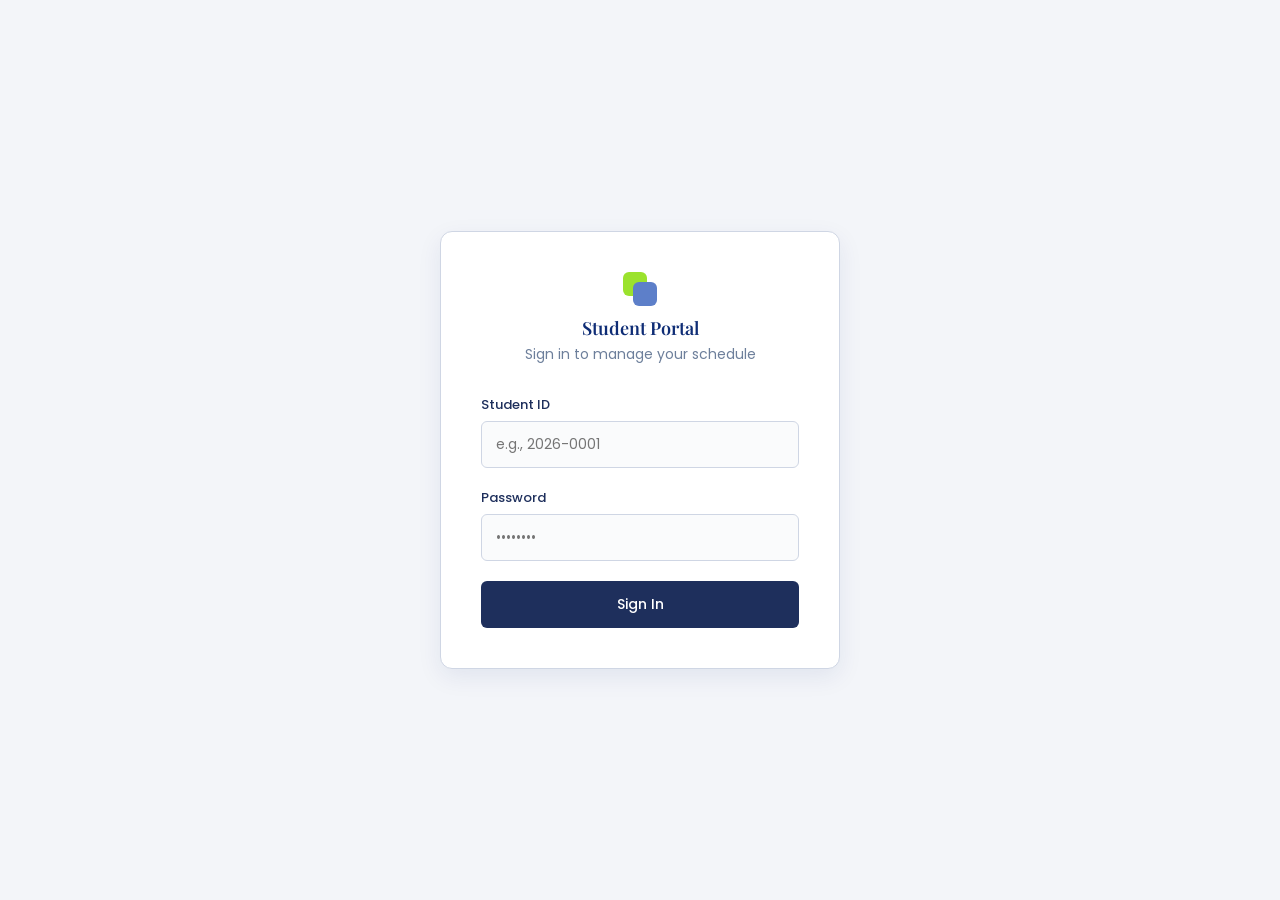
==== index.html @ 97ce72fd "first commit" ====
<!DOCTYPE html>
<html lang="en">
<head>
<meta charset="UTF-8">
<title>Student Portal</title>
<link href="https://fonts.googleapis.com/css2?family=Poppins:wght@300;400;500;600&family=Playfair+Display:wght@600&display=swap" rel="stylesheet">
<link href="https://fonts.googleapis.com/css2?family=Material+Symbols+Outlined" rel="stylesheet" />
<link rel="stylesheet" href="style.css">

<style>
    .user {
        position: relative;
        cursor: pointer;
    }
    .user-dropdown {
        display: none;
        position: absolute;
        top: 50px;
        right: 0;
        background: #ffffff;
        border: 1px solid #cfd6e4;
        border-radius: 6px;
        box-shadow: 0 2px 8px rgba(0,0,0,0.1);
        z-index: 1000;
        width: 130px;
        overflow: hidden;
    }
    .user-dropdown.show {
        display: block;
    }
    .dropdown-item {
        display: flex;
        align-items: center;
        gap: 8px;
        padding: 8px 12px;
        color: #1e2f5c;
        text-decoration: none;
        font-family: 'Poppins', sans-serif;
        font-size: 13px;
        transition: background 0.2s ease;
    }
    .dropdown-item:hover {
        background: #f3f5f9;
    }
    .dropdown-item span {
        font-size: 18px;
        color: #f04438;
    }

    /* CARD LINK STYLES */
    .card-link {
        text-decoration: none;
        color: inherit;
        display: block;
        transition: transform 0.2s ease, box-shadow 0.2s ease;
    }

    .card-link:hover {
        transform: translateY(-4px);
    }

    /* SECTION TITLE & SUBTITLE STYLES */
    .section-header-group {
        margin: 32px 0 20px 0;
    }

    .section-title {
        color: #0E2C75;
        font-family: 'Playfair Display', serif;
        font-size: 22px;
        font-weight: 600;
        margin-bottom: 4px;
    }

    .section-subtitle {
        color: #6d7f9b;
        font-family: 'Poppins', sans-serif;
        font-size: 13px;
        font-weight: 400;
        margin: 0;
    }

    /* Premium Custom Modal Styles */
    .modal-overlay {
        display: none;
        position: fixed;
        top: 0;
        left: 0;
        width: 100%;
        height: 100%;
        background: rgba(14, 44, 117, 0.4);
        backdrop-filter: blur(4px);
        z-index: 9999;
        align-items: center;
        justify-content: center;
    }
    .modal-card {
        background: #ffffff;
        border: 1.5px solid #cfd6e4;
        border-radius: 12px;
        padding: 30px;
        width: 100%;
        max-width: 400px;
        text-align: center;
        box-shadow: 0 8px 24px rgba(14, 44, 117, 0.12);
        font-family: 'Poppins', sans-serif;
        animation: slideUp 0.3s cubic-bezier(0.1, 0.8, 0.3, 1);
    }
    @keyframes slideUp {
        from { transform: translateY(20px); opacity: 0; }
        to { transform: translateY(0); opacity: 1; }
    }
    .modal-icon-container {
        width: 54px;
        height: 54px;
        border-radius: 50%;
        background: #fff9f2;
        display: flex;
        align-items: center;
        justify-content: center;
        margin: 0 auto 16px auto;
    }
    .modal-icon-container #modalIcon {
        font-size: 28px;
        color: #f79009;
    }
    .modal-card h3 {
        color: #0E2C75;
        font-family: 'Playfair Display', serif;
        font-size: 20px;
        font-weight: 600;
        margin-bottom: 10px;
    }
    .modal-card p {
        color: #6d7f9b;
        font-size: 14px;
        line-height: 1.6;
        margin-bottom: 24px;
    }
    .modal-actions {
        display: flex;
        gap: 12px;
        justify-content: center;
    }
    .modal-btn {
        background: #0E2C75;
        color: #ffffff;
        border: none;
        border-radius: 6px;
        padding: 10px 24px;
        font-family: 'Poppins', sans-serif;
        font-size: 14px;
        font-weight: 500;
        cursor: pointer;
        transition: background 0.2s ease;
    }
    .modal-btn.secondary {
        background: #ffffff;
        color: #6d7f9b;
        border: 1px solid #cfd6e4;
    }
    .modal-btn:hover {
        background: #1e2f5c;
    }
    .modal-btn.secondary:hover {
        background: #f8f9fa;
        color: #1e2f5c;
    }
</style>
</head>

<body>

<div class="sidebar">
    <div class="logo">
        <div class="logo-icon">
            <div class="green"></div>
            <div class="blue"></div>
        </div>
        <div class="logo-text">Student Portal</div>
    </div>

    <div class="menu">
        <a class="active" href="index.html">
            <span class="material-symbols-outlined">dashboard</span>
            Dashboard
        </a>

        <a href="manage-grade.html">
            <span class="material-symbols-outlined">analytics</span>
            Grade
        </a>

        <a href="enrolled.html">
            <span class="material-symbols-outlined">description</span>
            Enrolled
        </a>

        <a href="courses.html">
            <span class="material-symbols-outlined">add_box</span>
            Courses
        </a>
    </div>
</div>

<div class="main">
    <div class="top">
        <h2>Dashboard</h2>

        <div class="user" id="userContainer" onclick="toggleDropdown()">
            <div class="profile">
                <span class="material-symbols-outlined">person</span>
            </div>

            <div class="user-info">
                <strong>Jane Gregori</strong><br>
                <span>Student</span>
            </div>

            <span class="material-symbols-outlined arrow">expand_more</span>

            <div id="userDropdown" class="user-dropdown">
                <a href="#" class="dropdown-item" onclick="confirmLogout(event)">
                    <span class="material-symbols-outlined">logout</span>
                    Logout
                </a>
            </div>
        </div>
    </div>

    <div class="welcome">
        <h3>Hello Jane Gregori.</h3>
        <p>
            Welcome to the Student Enrollment Portal. This system allows you to enroll in courses,
            manage your subjects, and monitor your academic enrollment status in a structured and efficient manner.
        </p>
    </div>

    <div class="section-header-group">
        <h3 class="section-title">Your Academic Overview</h3>
        <p class="section-subtitle">A quick summary of your current learning journey and academic status.</p>
    </div>

    <div class="cards">
        <a href="enrolled.html" class="card-link">
            <div class="card yellow">
                <h4>Enrolled Courses</h4>
                <div class="num" id="enrolledCount">00</div>
                <p>3 Major Courses</p>
            </div>
        </a>

        <a href="courses.html" class="card-link">
            <div class="card pink">
                <h4>Available Courses</h4>
                <div class="num" id="availableCount">00</div>
                <p>Eligible to Enroll</p>
            </div>
        </a>

        <a href="manage-grade.html" class="card-link">
            <div class="card gray">
                <h4>Prerequisites</h4>
                <div class="num">01</div>
                <p>Grade Dependent</p>
            </div>
        </a>
    </div>
</div>

<div id="portalModal" class="modal-overlay">
    <div class="modal-card">
        <div class="modal-icon-container">
            <span id="modalIcon" class="material-symbols-outlined">warning</span>
        </div>
        <h3 id="modalTitle">Confirm Logout</h3>
        <p id="modalMessage">Are you sure you want to log out of your session?</p>
        <div class="modal-actions">
            <button class="modal-btn secondary" id="modalSecondaryBtn" onclick="closePortalModal()">Cancel</button>
            <button class="modal-btn" id="modalPrimaryBtn" onclick="logout()">Log Out</button>
        </div>
    </div>
</div>

<script src="script.js"></script>
<script>
    if (sessionStorage.getItem('isLoggedIn') !== 'true') {
        window.location.href = 'login.html';
    }

    function toggleDropdown() {
        const dropdown = document.getElementById('userDropdown');
        const container = document.getElementById('userContainer');
        dropdown.classList.toggle('show');
        container.classList.toggle('active');
    }

    function confirmLogout(event) {
        if (event) event.preventDefault();
        const modal = document.getElementById('portalModal');
        modal.style.display = "flex";
    }

    function closePortalModal() {
        document.getElementById('portalModal').style.display = 'none';
    }

    function logout() {
        // Unset the login session states only, leaving all your course activity intact
        sessionStorage.removeItem('isLoggedIn');
        sessionStorage.removeItem('studentId');
        
        // Move back to the login screen
        window.location.href = 'login.html';
    }

    window.onclick = function(event) {
        if (!event.target.closest('.user')) {
            const dropdown = document.getElementById('userDropdown');
            const container = document.getElementById('userContainer');
            if (dropdown && dropdown.classList.contains('show')) {
                dropdown.classList.remove('show');
                container.classList.remove('active');
            }
        }
    }

    document.addEventListener("DOMContentLoaded", function() {
        const enrolled = JSON.parse(localStorage.getItem('enrolledCourses')) || [];
        
        document.getElementById('enrolledCount').textContent = enrolled.length < 10 ? `0${enrolled.length}` : enrolled.length;
        
        const availableCount = 4 - enrolled.length;
        document.getElementById('availableCount').textContent = availableCount < 10 ? `0${availableCount}` : availableCount;
    });
</script>

</body>
</html>
---- style.css ----
/* GENERAL RESET */
*{
    margin: 0;
    padding: 0;
    box-sizing: border-box;
}

body {
    display: flex;
    background: #f3f5f9;
    font-family: 'Poppins', sans-serif;
    min-height: 100vh;
}

/* SIDEBAR */
.sidebar {
    width: 240px;
    height: 100vh;
    background: #e9edf4;
    padding: 35px 25px;
    border-right: 1px solid #cfd6e4;
    position: sticky;
    top: 0;
}

/* LOGO */
.logo {
    display: flex;
    flex-direction: column;
    align-items: center;
    text-align: center;
    margin-bottom: 45px;
}

.logo-icon {
    position: relative;
    width: 34px;
    height: 34px;
    margin-bottom: 10px;
}

.logo-icon div {
    position: absolute;
    width: 24px;
    height: 24px;
    border-radius: 6px;
}

.logo-icon .green {
    background: #9be22d;
    top: 0;
    left: 0;
}

.logo-icon .blue {
    background: #5d7fc9;
    bottom: 0;
    right: 0;
}

.logo-text {
    font-family: 'Playfair Display', serif;
    font-size: 18px;
    color: #0E2C75;
    font-weight: 600;
}

/* MENU */
.menu a {
    display: flex;
    align-items: center;
    gap: 12px;
    padding: 12px 10px;
    color: #6d7f9b;
    text-decoration: none;
    font-size: 14px;
    border-radius: 8px;
    transition: all 0.3s ease;
    margin-bottom: 5px;
}

.menu a:hover {
    background: #dfe7f5;
    color: #0E2C75;
}

.menu a.active {
    color: #1e2f5c;
    font-weight: 500;
    background: #dfe7f5;
}

.menu span {
    font-size: 20px;
}

/* MAIN CONTENT */
.main {
    flex: 1;
    padding: 35px 60px;
}

/* TOP BAR */
.top {
    display: flex;
    justify-content: space-between;
    align-items: center;
    border-bottom: 1px solid #cfd6e4;
    padding-bottom: 15px;
}

.top h2 {
    font-size: 20px;
    font-weight: 500;
    color: #0E2C75;
}

/* USER PROFILE (TOP RIGHT) */
/* USER PROFILE CONTAINER (Relative for dropdown positioning) */
.user {
    position: relative;
    display: flex;
    align-items: center;
    gap: 10px;
    cursor: pointer;
    user-select: none;
}

/* DROPDOWN MENU */
.user-dropdown {
    display: none;
    position: absolute;
    top: 55px;
    right: 0;
    background: #ffffff;
    border: 1.5px solid #cfd6e4;
    border-radius: 8px;
    box-shadow: 0 4px 12px rgba(0, 0, 0, 0.08);
    width: 150px;
    z-index: 100;
    overflow: hidden;
}

.user-dropdown.show {
    display: block;
}

.dropdown-item {
    display: flex;
    align-items: center;
    gap: 10px;
    padding: 12px 16px;
    text-decoration: none;
    color: #1e2f5c;
    font-size: 13px;
    font-weight: 500;
    transition: background 0.2s ease;
}

.dropdown-item:hover {
    background: #f1f4f9;
    color: #d63c4c; /* Highlight logout in a subtle red/pink tone */
}

.dropdown-item span {
    font-size: 18px;
}

.profile {
    width: 40px;
    height: 40px;
    border-radius: 50%;
    background: #d0d6e2;
    display: flex;
    align-items: center;
    justify-content: center;
}

.profile span {
    font-size: 20px;
    color: #5d6f8c;
}

.user-info strong {
    font-size: 13px;
    color: #0E2C75;
    line-height: 1.2;
}

.user-info span {
    font-size: 12px;
    color: #8c9bb5;
}

.arrow {
    color: #8c9bb5;
    font-size: 20px;
}

/* WELCOME SECTION */
.welcome {
    margin-top: 30px;
    background: #ffffff;
    border: 1.5px solid #cfd6e4;
    border-radius: 8px;
    padding: 18px 22px;
    max-width: 760px;
}

.welcome h3 {
    color: #0E2C75;
    margin-bottom: 8px;
    font-size: 18px;
}

.welcome p {
    font-size: 14px;
    color: #6d7f9b;
    line-height: 1.6;
}

/* CARDS SECTION */
.cards {
    margin-top: 50px;
    display: flex;
    gap: 25px;
    flex-wrap: wrap;
}

.card {
    width: 220px;
    height: 150px;
    border-radius: 12px;
    text-align: center;
    padding: 20px;
    display: flex;
    flex-direction: column;
    justify-content: center;
    transition: transform 0.2s ease;
}

.card:hover {
    transform: translateY(-5px);
}

.card h4 {
    font-size: 14px;
    font-weight: 500;
}

.card .num {
    font-size: 32px;
    font-weight: 600;
    margin: 8px 0;
}

.card p {
    font-size: 12px;
    font-weight: 400;
}

/* CARD COLORS */
.yellow {
    background: #f0cf63;
    border: 1.5px solid #e3a900;
    color: #7a4e00;
}

.pink {
    background: #efc0c6;
    border: 1.5px solid #d63c4c;
    color: #8a1c2c;
}

.gray {
    background: #c7d0d8;
    border: 1.5px solid #7f94a6;
    color: #3c4b5a;
}

/* GRADE SECTION */
.grade-section {
    margin-top: 30px;
    background: #ffffff;
    border: 1.5px solid #cfd6e4;
    border-radius: 12px;
    padding: 25px;
    max-width: 1000px;
}

.section-header h3 {
    color: #0E2C75;
    font-size: 18px;
    font-weight: 600;
}

.section-header p {
    font-size: 13px;
    color: #6d7f9b;
    margin-bottom: 20px;
}

/* GRADE TABLE */
.table-container {
    overflow-x: auto;
}

.grade-table {
    width: 100%;
    border-collapse: collapse;
    text-align: left;
}

.grade-table th {
    background: #f8fafc;
    color: #6d7f9b;
    font-size: 13px;
    font-weight: 600;
    text-transform: uppercase;
    padding: 14px 16px;
    border-bottom: 1.5px solid #cfd6e4;
}

.grade-table td {
    padding: 16px;
    font-size: 14px;
    color: #1e2f5c;
    border-bottom: 1px solid #e9edf4;
    vertical-align: middle;
}

.grade-table tbody tr:last-child td {
    border-bottom: none;
}

/* INPUTS & BUTTONS */
.grade-input {
    width: 110px;
    padding: 8px 12px;
    border: 1.5px solid #cfd6e4;
    border-radius: 6px;
    font-family: 'Poppins', sans-serif;
    font-size: 13px;
    color: #1e2f5c;
    outline: none;
    transition: border-color 0.2s ease;
}

.grade-input:focus {
    border-color: #5d7fc9;
}

.save-btn {
    background: #5d7fc9;
    color: #ffffff;
    border: none;
    padding: 8px 16px;
    font-family: 'Poppins', sans-serif;
    font-size: 13px;
    font-weight: 500;
    border-radius: 6px;
    cursor: pointer;
    transition: background-color 0.2s ease;
}

.save-btn:hover {
    background: #4663a8;
}

/* ENROLLED SECTION */
.enrolled-section {
    margin-top: 30px;
    background: #ffffff;
    border: 1.5px solid #cfd6e4;
    border-radius: 12px;
    padding: 25px;
    max-width: 1000px;
}

.section-header h3 {
    color: #0E2C75;
    font-size: 18px;
    font-weight: 600;
}

.section-header p {
    font-size: 13px;
    color: #6d7f9b;
    margin-bottom: 20px;
}

/* ENROLLED TABLE */
.table-container {
    overflow-x: auto;
}

.enrolled-table {
    width: 100%;
    border-collapse: collapse;
    text-align: left;
}

.enrolled-table th {
    background: #f8fafc;
    color: #6d7f9b;
    font-size: 13px;
    font-weight: 600;
    text-transform: uppercase;
    padding: 14px 16px;
    border-bottom: 1.5px solid #cfd6e4;
}

.enrolled-table td {
    padding: 16px;
    font-size: 14px;
    color: #1e2f5c;
    border-bottom: 1px solid #e9edf4;
    vertical-align: middle;
}

.enrolled-table tbody tr:last-child td {
    border-bottom: none;
}

/* STATUS BADGE */
.status-badge {
    display: inline-block;
    padding: 4px 10px;
    border-radius: 50px;
    font-size: 12px;
    font-weight: 500;
}

.status-badge.enrolled {
    background: #eefcf3;
    color: #117d3d;
    border: 1px solid #b7efcd;
}

/* DROP BUTTON (Matches the Save Button exactly in structure) */
.drop-btn {
    background: #5d7fc9;
    color: #ffffff;
    border: none;
    padding: 8px 16px;
    font-family: 'Poppins', sans-serif;
    font-size: 13px;
    font-weight: 500;
    border-radius: 6px;
    cursor: pointer;
    transition: background-color 0.2s ease;
}

.drop-btn:hover {
    background: #4663a8;
}

/* COURSES SECTION */
.courses-section {
    margin-top: 30px;
    max-width: 1000px;
}

.courses-grid {
    display: grid;
    grid-template-columns: repeat(auto-fill, minmax(280px, 1fr));
    gap: 25px;
    margin-top: 20px;
}

.course-card {
    background: #ffffff;
    border: 1.5px solid #cfd6e4;
    border-radius: 12px;
    padding: 22px;
    display: flex;
    flex-direction: column;
    justify-content: space-between;
    min-height: 250px;
    transition: transform 0.2s ease, box-shadow 0.2s ease;
}

.course-card:hover {
    transform: translateY(-5px);
    box-shadow: 0 5px 15px rgba(0,0,0,0.05);
}

.course-header {
    display: flex;
    justify-content: space-between;
    align-items: center;
    margin-bottom: 12px;
}

.course-code {
    background: #dfe7f5;
    color: #1e2f5c;
    font-size: 12px;
    font-weight: 600;
    padding: 4px 10px;
    border-radius: 6px;
}

.course-units {
    font-size: 12px;
    color: #6d7f9b;
    font-weight: 500;
}

.course-card h4 {
    font-size: 16px;
    color: #1e2f5c;
    font-weight: 600;
    margin-bottom: 6px;
    line-height: 1.4;
}

.prereq {
    font-size: 12px;
    color: #6d7f9b;
    margin-bottom: 15px;
}

.prereq span {
    font-weight: 600;
    color: #1e2f5c;
}

/* CAPACITY BAR */
.capacity-bar {
    background: #e9edf4;
    height: 6px;
    border-radius: 10px;
    width: 100%;
    margin-bottom: 6px;
    overflow: hidden;
}

.capacity-fill {
    background: #5d7fc9;
    height: 100%;
    border-radius: 10px;
    transition: width 0.3s ease;
}

.capacity-text {
    font-size: 12px;
    color: #6d7f9b;
    margin-bottom: 18px;
}

/* ENROLL BUTTON (Matches the Save & Drop buttons exactly) */
.enroll-btn {
    background: #5d7fc9;
    color: #ffffff;
    border: none;
    padding: 10px 16px;
    font-family: 'Poppins', sans-serif;
    font-size: 13px;
    font-weight: 500;
    border-radius: 6px;
    cursor: pointer;
    width: 100%;
    text-align: center;
    transition: background-color 0.2s ease;
}

.enroll-btn:hover {
    background: #4663a8;
}
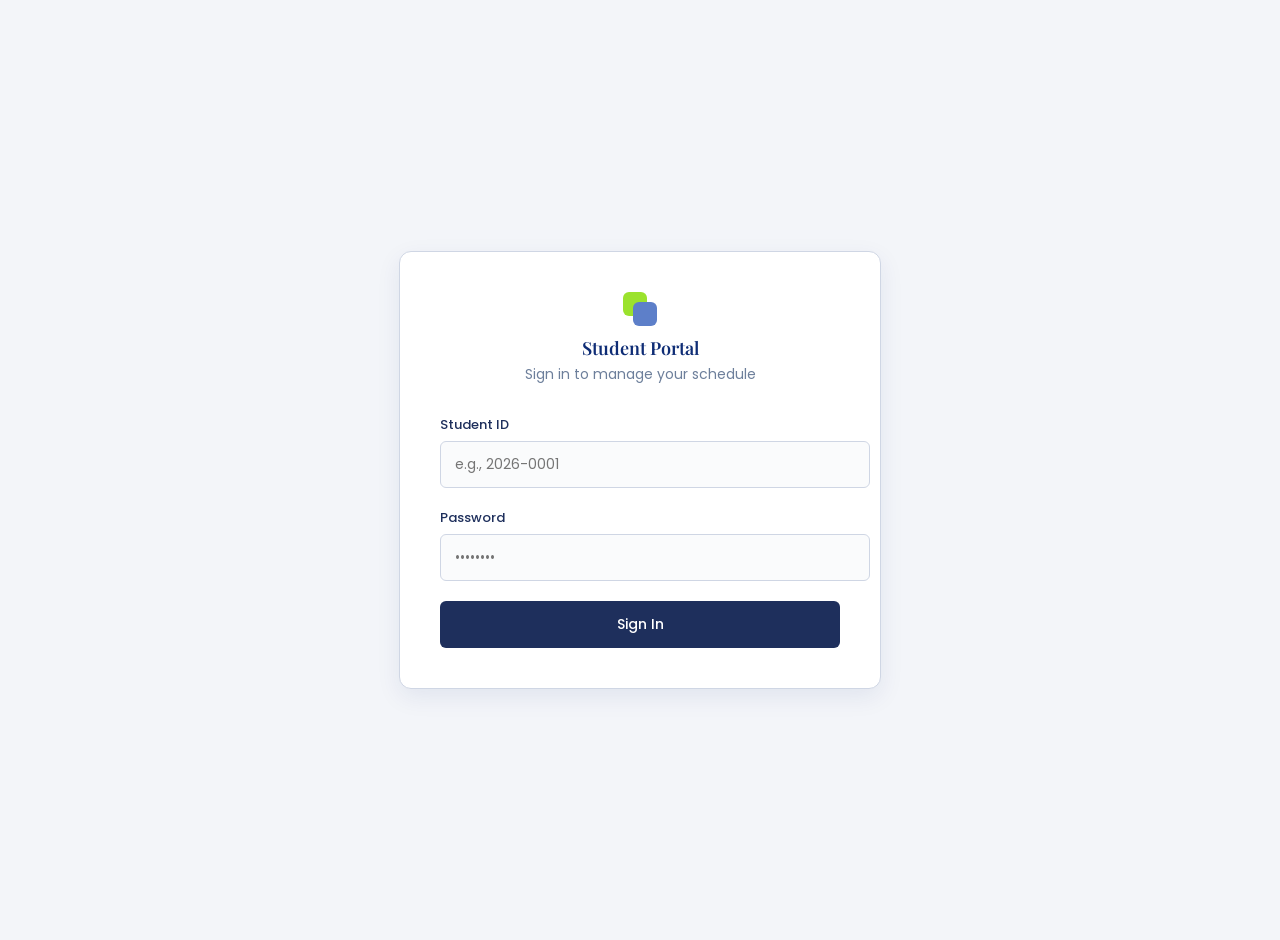
==== commit 8d0f58af: "2nd commit" ====
--- a/index.html
+++ b/index.html
@@ -2,6 +2,7 @@
 <html lang="en">
 <head>
 <meta charset="UTF-8">
+<meta name="viewport" content="width=device-width, initial-scale=1.0">
 <title>Student Portal</title>
 <link href="https://fonts.googleapis.com/css2?family=Poppins:wght@300;400;500;600&family=Playfair+Display:wght@600&display=swap" rel="stylesheet">
 <link href="https://fonts.googleapis.com/css2?family=Material+Symbols+Outlined" rel="stylesheet" />
@@ -166,6 +167,23 @@
         background: #f8f9fa;
         color: #1e2f5c;
     }
+
+    /* === DASHBOARD MOBILE BREAKPOINTS === */
+    @media screen and (max-width: 768px) {
+        .modal-card {
+            width: 90%;
+            padding: 24px 20px;
+        }
+        .section-header-group {
+            margin: 24px 0 16px 0;
+        }
+        .section-title {
+            font-size: 19px;
+        }
+        .section-subtitle {
+            font-size: 12px;
+        }
+    }
 </style>
 </head>
 
--- a/style.css
+++ b/style.css
@@ -1,570 +1,249 @@
-/* GENERAL RESET */
-*{
-    margin: 0;
-    padding: 0;
-    box-sizing: border-box;
-}
-
-body {
-    display: flex;
-    background: #f3f5f9;
-    font-family: 'Poppins', sans-serif;
-    min-height: 100vh;
-}
-
-/* SIDEBAR */
-.sidebar {
-    width: 240px;
-    height: 100vh;
-    background: #e9edf4;
-    padding: 35px 25px;
-    border-right: 1px solid #cfd6e4;
-    position: sticky;
-    top: 0;
-}
-
-/* LOGO */
-.logo {
-    display: flex;
-    flex-direction: column;
-    align-items: center;
-    text-align: center;
-    margin-bottom: 45px;
-}
-
-.logo-icon {
-    position: relative;
-    width: 34px;
-    height: 34px;
-    margin-bottom: 10px;
-}
-
-.logo-icon div {
-    position: absolute;
-    width: 24px;
-    height: 24px;
-    border-radius: 6px;
-}
-
-.logo-icon .green {
-    background: #9be22d;
+/* ==========================================================================
+   MODAL OVERLAYS & DIALOGS
+   ========================================================================== */
+
+/* Custom Modal Overlay */
+.modal-overlay {
+    display: none;
+    position: fixed;
     top: 0;
     left: 0;
-}
-
-.logo-icon .blue {
-    background: #5d7fc9;
-    bottom: 0;
-    right: 0;
-}
-
-.logo-text {
-    font-family: 'Playfair Display', serif;
-    font-size: 18px;
-    color: #0E2C75;
-    font-weight: 600;
-}
-
-/* MENU */
-.menu a {
-    display: flex;
-    align-items: center;
-    gap: 12px;
-    padding: 12px 10px;
-    color: #6d7f9b;
-    text-decoration: none;
-    font-size: 14px;
-    border-radius: 8px;
-    transition: all 0.3s ease;
-    margin-bottom: 5px;
-}
-
-.menu a:hover {
-    background: #dfe7f5;
-    color: #0E2C75;
-}
-
-.menu a.active {
-    color: #1e2f5c;
-    font-weight: 500;
-    background: #dfe7f5;
-}
-
-.menu span {
-    font-size: 20px;
-}
-
-/* MAIN CONTENT */
-.main {
-    flex: 1;
-    padding: 35px 60px;
-}
-
-/* TOP BAR */
-.top {
-    display: flex;
-    justify-content: space-between;
-    align-items: center;
-    border-bottom: 1px solid #cfd6e4;
-    padding-bottom: 15px;
-}
-
-.top h2 {
-    font-size: 20px;
-    font-weight: 500;
-    color: #0E2C75;
-}
-
-/* USER PROFILE (TOP RIGHT) */
-/* USER PROFILE CONTAINER (Relative for dropdown positioning) */
-.user {
-    position: relative;
-    display: flex;
-    align-items: center;
-    gap: 10px;
-    cursor: pointer;
-    user-select: none;
-}
-
-/* DROPDOWN MENU */
-.user-dropdown {
-    display: none;
-    position: absolute;
-    top: 55px;
-    right: 0;
-    background: #ffffff;
-    border: 1.5px solid #cfd6e4;
-    border-radius: 8px;
-    box-shadow: 0 4px 12px rgba(0, 0, 0, 0.08);
-    width: 150px;
-    z-index: 100;
-    overflow: hidden;
-}
-
-.user-dropdown.show {
-    display: block;
-}
-
-.dropdown-item {
-    display: flex;
-    align-items: center;
-    gap: 10px;
-    padding: 12px 16px;
-    text-decoration: none;
-    color: #1e2f5c;
-    font-size: 13px;
-    font-weight: 500;
-    transition: background 0.2s ease;
-}
-
-.dropdown-item:hover {
-    background: #f1f4f9;
-    color: #d63c4c; /* Highlight logout in a subtle red/pink tone */
-}
-
-.dropdown-item span {
-    font-size: 18px;
-}
-
-.profile {
-    width: 40px;
-    height: 40px;
-    border-radius: 50%;
-    background: #d0d6e2;
-    display: flex;
+    width: 100%;
+    height: 100%;
+    background: rgba(14, 44, 117, 0.4);
+    backdrop-filter: blur(4px);
+    z-index: 9999;
     align-items: center;
     justify-content: center;
 }
 
-.profile span {
-    font-size: 20px;
-    color: #5d6f8c;
-}
-
-.user-info strong {
-    font-size: 13px;
-    color: #0E2C75;
-    line-height: 1.2;
-}
-
-.user-info span {
-    font-size: 12px;
-    color: #8c9bb5;
-}
-
-.arrow {
-    color: #8c9bb5;
-    font-size: 20px;
-}
-
-/* WELCOME SECTION */
-.welcome {
-    margin-top: 30px;
-    background: #ffffff;
-    border: 1.5px solid #cfd6e4;
-    border-radius: 8px;
-    padding: 18px 22px;
-    max-width: 760px;
-}
-
-.welcome h3 {
-    color: #0E2C75;
-    margin-bottom: 8px;
-    font-size: 18px;
-}
-
-.welcome p {
-    font-size: 14px;
-    color: #6d7f9b;
-    line-height: 1.6;
-}
-
-/* CARDS SECTION */
-.cards {
-    margin-top: 50px;
-    display: flex;
-    gap: 25px;
-    flex-wrap: wrap;
-}
-
-.card {
-    width: 220px;
-    height: 150px;
-    border-radius: 12px;
-    text-align: center;
-    padding: 20px;
-    display: flex;
-    flex-direction: column;
-    justify-content: center;
-    transition: transform 0.2s ease;
-}
-
-.card:hover {
-    transform: translateY(-5px);
-}
-
-.card h4 {
-    font-size: 14px;
-    font-weight: 500;
-}
-
-.card .num {
-    font-size: 32px;
-    font-weight: 600;
-    margin: 8px 0;
-}
-
-.card p {
-    font-size: 12px;
-    font-weight: 400;
-}
-
-/* CARD COLORS */
-.yellow {
-    background: #f0cf63;
-    border: 1.5px solid #e3a900;
-    color: #7a4e00;
-}
-
-.pink {
-    background: #efc0c6;
-    border: 1.5px solid #d63c4c;
-    color: #8a1c2c;
-}
-
-.gray {
-    background: #c7d0d8;
-    border: 1.5px solid #7f94a6;
-    color: #3c4b5a;
-}
-
-/* GRADE SECTION */
-.grade-section {
-    margin-top: 30px;
+/* Modal Card */
+.modal-card {
     background: #ffffff;
     border: 1.5px solid #cfd6e4;
     border-radius: 12px;
-    padding: 25px;
-    max-width: 1000px;
-}
-
-.section-header h3 {
+    padding: 30px;
+    width: 100%;
+    max-width: 400px;
+    text-align: center;
+    box-shadow: 0 8px 24px rgba(14, 44, 117, 0.08);
+    animation: modalSlideIn 0.3s ease;
+}
+
+@keyframes modalSlideIn {
+    from {
+        opacity: 0;
+        transform: translateY(-20px);
+    }
+    to {
+        opacity: 1;
+        transform: translateY(0);
+    }
+}
+
+/* Modal Icon & Container */
+.modal-icon-container {
+    width: 56px;
+    height: 56px;
+    border-radius: 50%;
+    display: flex;
+    align-items: center;
+    justify-content: center;
+    margin: 0 auto 18px auto;
+}
+
+.modal-icon-container.success {
+    background: #edfcf2;
+    color: #12b76a;
+    border: 1px solid #12b76a;
+}
+
+.modal-icon-container.warning {
+    background: #fffcf0;
+    color: #f0cf63;
+    border: 1px solid #e3a900;
+}
+
+.modal-icon-container.error {
+    background: #fff1f2;
+    color: #f04438;
+    border: 1px solid #f04438;
+}
+
+.modal-icon-container span {
+    font-size: 32px;
+}
+
+/* Modal Typography */
+.modal-title {
+    font-family: 'Playfair Display', serif;
+    font-size: 20px;
+    font-weight: 600;
     color: #0E2C75;
-    font-size: 18px;
-    font-weight: 600;
-}
-
-.section-header p {
-    font-size: 13px;
+    margin-bottom: 8px;
+}
+
+.modal-message {
+    font-size: 14px;
     color: #6d7f9b;
-    margin-bottom: 20px;
-}
-
-/* GRADE TABLE */
-.table-container {
-    overflow-x: auto;
-}
-
-.grade-table {
-    width: 100%;
-    border-collapse: collapse;
-    text-align: left;
-}
-
-.grade-table th {
-    background: #f8fafc;
-    color: #6d7f9b;
-    font-size: 13px;
-    font-weight: 600;
-    text-transform: uppercase;
-    padding: 14px 16px;
-    border-bottom: 1.5px solid #cfd6e4;
-}
-
-.grade-table td {
-    padding: 16px;
-    font-size: 14px;
-    color: #1e2f5c;
-    border-bottom: 1px solid #e9edf4;
-    vertical-align: middle;
-}
-
-.grade-table tbody tr:last-child td {
-    border-bottom: none;
-}
-
-/* INPUTS & BUTTONS */
-.grade-input {
-    width: 110px;
-    padding: 8px 12px;
-    border: 1.5px solid #cfd6e4;
+    line-height: 1.5;
+    margin-bottom: 24px;
+}
+
+/* Modal Action Buttons */
+.modal-btn-group {
+    display: flex;
+    gap: 12px;
+    justify-content: center;
+}
+
+.modal-btn {
+    flex: 1;
+    padding: 10px 16px;
     border-radius: 6px;
     font-family: 'Poppins', sans-serif;
     font-size: 13px;
-    color: #1e2f5c;
-    outline: none;
-    transition: border-color 0.2s ease;
-}
-
-.grade-input:focus {
-    border-color: #5d7fc9;
-}
-
-.save-btn {
+    font-weight: 500;
+    cursor: pointer;
+    transition: all 0.2s ease;
+}
+
+.modal-btn.primary {
     background: #5d7fc9;
     color: #ffffff;
     border: none;
-    padding: 8px 16px;
-    font-family: 'Poppins', sans-serif;
-    font-size: 13px;
-    font-weight: 500;
-    border-radius: 6px;
-    cursor: pointer;
-    transition: background-color 0.2s ease;
-}
-
-.save-btn:hover {
+}
+
+.modal-btn.primary:hover {
     background: #4663a8;
 }
 
-/* ENROLLED SECTION */
-.enrolled-section {
-    margin-top: 30px;
+.modal-btn.secondary {
     background: #ffffff;
+    color: #6d7f9b;
     border: 1.5px solid #cfd6e4;
-    border-radius: 12px;
-    padding: 25px;
-    max-width: 1000px;
-}
-
-.section-header h3 {
+}
+
+.modal-btn.secondary:hover {
+    background: #f8fafc;
+    color: #1e2f5c;
+}
+
+
+/* ==========================================================================
+   SEMESTER SECTIONS & TIMELINES
+   ========================================================================== */
+
+.semester-section {
+    margin-bottom: 40px;
+}
+
+.semester-title {
     color: #0E2C75;
-    font-size: 18px;
+    font-family: 'Playfair Display', serif;
+    font-size: 22px;
     font-weight: 600;
-}
-
-.section-header p {
-    font-size: 13px;
-    color: #6d7f9b;
-    margin-bottom: 20px;
-}
-
-/* ENROLLED TABLE */
-.table-container {
-    overflow-x: auto;
-}
-
-.enrolled-table {
-    width: 100%;
-    border-collapse: collapse;
-    text-align: left;
-}
-
-.enrolled-table th {
-    background: #f8fafc;
-    color: #6d7f9b;
-    font-size: 13px;
-    font-weight: 600;
-    text-transform: uppercase;
-    padding: 14px 16px;
-    border-bottom: 1.5px solid #cfd6e4;
-}
-
-.enrolled-table td {
-    padding: 16px;
-    font-size: 14px;
-    color: #1e2f5c;
-    border-bottom: 1px solid #e9edf4;
-    vertical-align: middle;
-}
-
-.enrolled-table tbody tr:last-child td {
-    border-bottom: none;
-}
-
-/* STATUS BADGE */
-.status-badge {
-    display: inline-block;
-    padding: 4px 10px;
-    border-radius: 50px;
+    margin-bottom: 16px;
+    border-bottom: 2px solid #cfd6e4;
+    padding-bottom: 8px;
+    display: flex;
+    justify-content: space-between;
+    align-items: center;
+}
+
+
+/* ==========================================================================
+   UTILITIES & ADDITIONAL BADGES
+   ========================================================================== */
+
+/* Completed status badge for curriculum views */
+.completed-badge {
+    background: #edfcf2;
+    color: #12b76a;
     font-size: 12px;
     font-weight: 500;
-}
-
-.status-badge.enrolled {
-    background: #eefcf3;
-    color: #117d3d;
-    border: 1px solid #b7efcd;
-}
-
-/* DROP BUTTON (Matches the Save Button exactly in structure) */
-.drop-btn {
-    background: #5d7fc9;
-    color: #ffffff;
-    border: none;
-    padding: 8px 16px;
-    font-family: 'Poppins', sans-serif;
-    font-size: 13px;
-    font-weight: 500;
-    border-radius: 6px;
-    cursor: pointer;
-    transition: background-color 0.2s ease;
-}
-
-.drop-btn:hover {
-    background: #4663a8;
-}
-
-/* COURSES SECTION */
-.courses-section {
-    margin-top: 30px;
-    max-width: 1000px;
-}
-
-.courses-grid {
-    display: grid;
-    grid-template-columns: repeat(auto-fill, minmax(280px, 1fr));
-    gap: 25px;
-    margin-top: 20px;
-}
-
-.course-card {
-    background: #ffffff;
-    border: 1.5px solid #cfd6e4;
-    border-radius: 12px;
-    padding: 22px;
-    display: flex;
-    flex-direction: column;
-    justify-content: space-between;
-    min-height: 250px;
-    transition: transform 0.2s ease, box-shadow 0.2s ease;
-}
-
-.course-card:hover {
-    transform: translateY(-5px);
-    box-shadow: 0 5px 15px rgba(0,0,0,0.05);
-}
-
-.course-header {
-    display: flex;
-    justify-content: space-between;
-    align-items: center;
-    margin-bottom: 12px;
-}
-
-.course-code {
-    background: #dfe7f5;
-    color: #1e2f5c;
-    font-size: 12px;
-    font-weight: 600;
     padding: 4px 10px;
-    border-radius: 6px;
-}
-
-.course-units {
-    font-size: 12px;
+    border-radius: 4px;
+    border: 1px solid #12b76a;
+    display: inline-flex;
+    align-items: center;
+    gap: 4px;
+}
+
+/* Empty state styling */
+.empty-state {
+    text-align: center;
     color: #6d7f9b;
-    font-weight: 500;
-}
-
-.course-card h4 {
-    font-size: 16px;
-    color: #1e2f5c;
-    font-weight: 600;
-    margin-bottom: 6px;
-    line-height: 1.4;
-}
-
-.prereq {
-    font-size: 12px;
-    color: #6d7f9b;
-    margin-bottom: 15px;
-}
-
-.prereq span {
-    font-weight: 600;
-    color: #1e2f5c;
-}
-
-/* CAPACITY BAR */
-.capacity-bar {
-    background: #e9edf4;
-    height: 6px;
-    border-radius: 10px;
-    width: 100%;
-    margin-bottom: 6px;
-    overflow: hidden;
-}
-
-.capacity-fill {
-    background: #5d7fc9;
-    height: 100%;
-    border-radius: 10px;
-    transition: width 0.3s ease;
-}
-
-.capacity-text {
-    font-size: 12px;
-    color: #6d7f9b;
-    margin-bottom: 18px;
-}
-
-/* ENROLL BUTTON (Matches the Save & Drop buttons exactly) */
-.enroll-btn {
-    background: #5d7fc9;
-    color: #ffffff;
-    border: none;
-    padding: 10px 16px;
-    font-family: 'Poppins', sans-serif;
-    font-size: 13px;
-    font-weight: 500;
-    border-radius: 6px;
-    cursor: pointer;
-    width: 100%;
-    text-align: center;
-    transition: background-color 0.2s ease;
-}
-
-.enroll-btn:hover {
-    background: #4663a8;
+    padding: 30px 20px;
+    font-size: 14px;
+    background: #fafbfc;
+    border: 1px dashed #cfd6e4;
+    border-radius: 8px;
+    margin: 20px 0;
+}
+
+/* Button disabled state */
+.enroll-btn:disabled,
+.drop-btn:disabled,
+.save-btn:disabled {
+    background: #b9c8e4;
+    cursor: not-allowed;
+    transform: none !important;
+    box-shadow: none !important;
+}
+
+
+/* ==========================================================================
+   RESPONSIVE LAYOUT BREAKPOINTS
+   ========================================================================== */
+
+@media (max-width: 1024px) {
+    .main {
+        padding: 35px 30px;
+    }
+}
+
+@media (max-width: 768px) {
+    body {
+        flex-direction: column;
+    }
+
+    .sidebar {
+        width: 100%;
+        height: auto;
+        position: relative;
+        padding: 20px;
+        border-right: none;
+        border-bottom: 1px solid #cfd6e4;
+    }
+
+    .logo {
+        margin-bottom: 20px;
+    }
+
+    .menu {
+        display: flex;
+        flex-wrap: wrap;
+        gap: 10px;
+    }
+
+    .menu a {
+        margin-bottom: 0;
+        flex: 1;
+        min-width: 140px;
+        justify-content: center;
+    }
+
+    .main {
+        padding: 25px 20px;
+    }
+
+    .cards {
+        gap: 15px;
+    }
+
+    .card {
+        width: 100%;
+        height: 130px;
+    }
 }
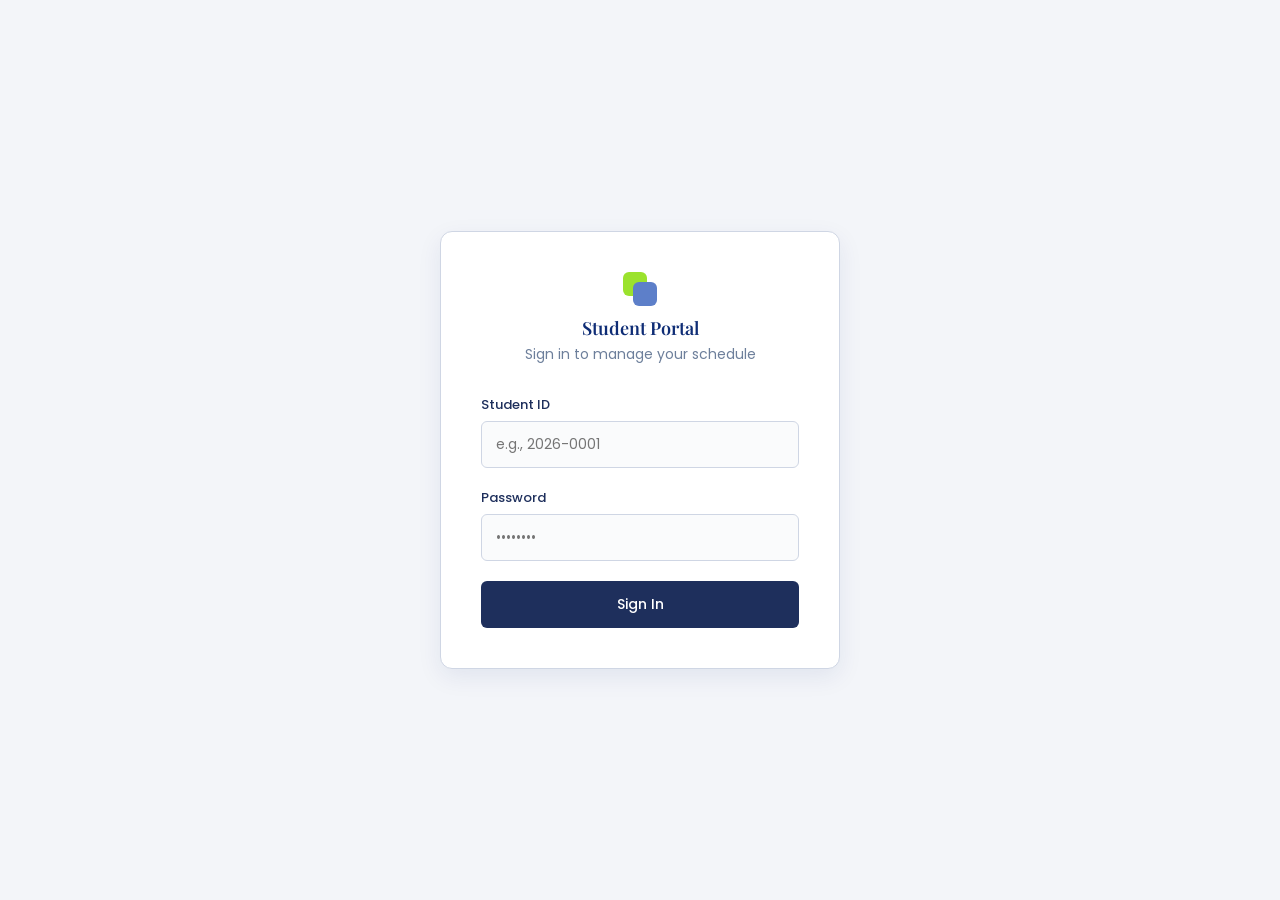
==== commit 498804e1: "4th commit" ====
--- a/index.html
+++ b/index.html
@@ -2,7 +2,6 @@
 <html lang="en">
 <head>
 <meta charset="UTF-8">
-<meta name="viewport" content="width=device-width, initial-scale=1.0">
 <title>Student Portal</title>
 <link href="https://fonts.googleapis.com/css2?family=Poppins:wght@300;400;500;600&family=Playfair+Display:wght@600&display=swap" rel="stylesheet">
 <link href="https://fonts.googleapis.com/css2?family=Material+Symbols+Outlined" rel="stylesheet" />
@@ -167,23 +166,6 @@
         background: #f8f9fa;
         color: #1e2f5c;
     }
-
-    /* === DASHBOARD MOBILE BREAKPOINTS === */
-    @media screen and (max-width: 768px) {
-        .modal-card {
-            width: 90%;
-            padding: 24px 20px;
-        }
-        .section-header-group {
-            margin: 24px 0 16px 0;
-        }
-        .section-title {
-            font-size: 19px;
-        }
-        .section-subtitle {
-            font-size: 12px;
-        }
-    }
 </style>
 </head>
 
--- a/style.css
+++ b/style.css
@@ -1,249 +1,570 @@
-/* ==========================================================================
-   MODAL OVERLAYS & DIALOGS
-   ========================================================================== */
-
-/* Custom Modal Overlay */
-.modal-overlay {
-    display: none;
-    position: fixed;
+/* GENERAL RESET */
+*{
+    margin: 0;
+    padding: 0;
+    box-sizing: border-box;
+}
+
+body {
+    display: flex;
+    background: #f3f5f9;
+    font-family: 'Poppins', sans-serif;
+    min-height: 100vh;
+}
+
+/* SIDEBAR */
+.sidebar {
+    width: 240px;
+    height: 100vh;
+    background: #e9edf4;
+    padding: 35px 25px;
+    border-right: 1px solid #cfd6e4;
+    position: sticky;
+    top: 0;
+}
+
+/* LOGO */
+.logo {
+    display: flex;
+    flex-direction: column;
+    align-items: center;
+    text-align: center;
+    margin-bottom: 45px;
+}
+
+.logo-icon {
+    position: relative;
+    width: 34px;
+    height: 34px;
+    margin-bottom: 10px;
+}
+
+.logo-icon div {
+    position: absolute;
+    width: 24px;
+    height: 24px;
+    border-radius: 6px;
+}
+
+.logo-icon .green {
+    background: #9be22d;
     top: 0;
     left: 0;
-    width: 100%;
-    height: 100%;
-    background: rgba(14, 44, 117, 0.4);
-    backdrop-filter: blur(4px);
-    z-index: 9999;
+}
+
+.logo-icon .blue {
+    background: #5d7fc9;
+    bottom: 0;
+    right: 0;
+}
+
+.logo-text {
+    font-family: 'Playfair Display', serif;
+    font-size: 18px;
+    color: #0E2C75;
+    font-weight: 600;
+}
+
+/* MENU */
+.menu a {
+    display: flex;
+    align-items: center;
+    gap: 12px;
+    padding: 12px 10px;
+    color: #6d7f9b;
+    text-decoration: none;
+    font-size: 14px;
+    border-radius: 8px;
+    transition: all 0.3s ease;
+    margin-bottom: 5px;
+}
+
+.menu a:hover {
+    background: #dfe7f5;
+    color: #0E2C75;
+}
+
+.menu a.active {
+    color: #1e2f5c;
+    font-weight: 500;
+    background: #dfe7f5;
+}
+
+.menu span {
+    font-size: 20px;
+}
+
+/* MAIN CONTENT */
+.main {
+    flex: 1;
+    padding: 35px 60px;
+}
+
+/* TOP BAR */
+.top {
+    display: flex;
+    justify-content: space-between;
+    align-items: center;
+    border-bottom: 1px solid #cfd6e4;
+    padding-bottom: 15px;
+}
+
+.top h2 {
+    font-size: 20px;
+    font-weight: 500;
+    color: #0E2C75;
+}
+
+/* USER PROFILE (TOP RIGHT) */
+/* USER PROFILE CONTAINER (Relative for dropdown positioning) */
+.user {
+    position: relative;
+    display: flex;
+    align-items: center;
+    gap: 10px;
+    cursor: pointer;
+    user-select: none;
+}
+
+/* DROPDOWN MENU */
+.user-dropdown {
+    display: none;
+    position: absolute;
+    top: 55px;
+    right: 0;
+    background: #ffffff;
+    border: 1.5px solid #cfd6e4;
+    border-radius: 8px;
+    box-shadow: 0 4px 12px rgba(0, 0, 0, 0.08);
+    width: 150px;
+    z-index: 100;
+    overflow: hidden;
+}
+
+.user-dropdown.show {
+    display: block;
+}
+
+.dropdown-item {
+    display: flex;
+    align-items: center;
+    gap: 10px;
+    padding: 12px 16px;
+    text-decoration: none;
+    color: #1e2f5c;
+    font-size: 13px;
+    font-weight: 500;
+    transition: background 0.2s ease;
+}
+
+.dropdown-item:hover {
+    background: #f1f4f9;
+    color: #d63c4c; /* Highlight logout in a subtle red/pink tone */
+}
+
+.dropdown-item span {
+    font-size: 18px;
+}
+
+.profile {
+    width: 40px;
+    height: 40px;
+    border-radius: 50%;
+    background: #d0d6e2;
+    display: flex;
     align-items: center;
     justify-content: center;
 }
 
-/* Modal Card */
-.modal-card {
+.profile span {
+    font-size: 20px;
+    color: #5d6f8c;
+}
+
+.user-info strong {
+    font-size: 13px;
+    color: #0E2C75;
+    line-height: 1.2;
+}
+
+.user-info span {
+    font-size: 12px;
+    color: #8c9bb5;
+}
+
+.arrow {
+    color: #8c9bb5;
+    font-size: 20px;
+}
+
+/* WELCOME SECTION */
+.welcome {
+    margin-top: 30px;
+    background: #ffffff;
+    border: 1.5px solid #cfd6e4;
+    border-radius: 8px;
+    padding: 18px 22px;
+    max-width: 760px;
+}
+
+.welcome h3 {
+    color: #0E2C75;
+    margin-bottom: 8px;
+    font-size: 18px;
+}
+
+.welcome p {
+    font-size: 14px;
+    color: #6d7f9b;
+    line-height: 1.6;
+}
+
+/* CARDS SECTION */
+.cards {
+    margin-top: 50px;
+    display: flex;
+    gap: 25px;
+    flex-wrap: wrap;
+}
+
+.card {
+    width: 220px;
+    height: 150px;
+    border-radius: 12px;
+    text-align: center;
+    padding: 20px;
+    display: flex;
+    flex-direction: column;
+    justify-content: center;
+    transition: transform 0.2s ease;
+}
+
+.card:hover {
+    transform: translateY(-5px);
+}
+
+.card h4 {
+    font-size: 14px;
+    font-weight: 500;
+}
+
+.card .num {
+    font-size: 32px;
+    font-weight: 600;
+    margin: 8px 0;
+}
+
+.card p {
+    font-size: 12px;
+    font-weight: 400;
+}
+
+/* CARD COLORS */
+.yellow {
+    background: #f0cf63;
+    border: 1.5px solid #e3a900;
+    color: #7a4e00;
+}
+
+.pink {
+    background: #efc0c6;
+    border: 1.5px solid #d63c4c;
+    color: #8a1c2c;
+}
+
+.gray {
+    background: #c7d0d8;
+    border: 1.5px solid #7f94a6;
+    color: #3c4b5a;
+}
+
+/* GRADE SECTION */
+.grade-section {
+    margin-top: 30px;
     background: #ffffff;
     border: 1.5px solid #cfd6e4;
     border-radius: 12px;
-    padding: 30px;
+    padding: 25px;
+    max-width: 1000px;
+}
+
+.section-header h3 {
+    color: #0E2C75;
+    font-size: 18px;
+    font-weight: 600;
+}
+
+.section-header p {
+    font-size: 13px;
+    color: #6d7f9b;
+    margin-bottom: 20px;
+}
+
+/* GRADE TABLE */
+.table-container {
+    overflow-x: auto;
+}
+
+.grade-table {
     width: 100%;
-    max-width: 400px;
-    text-align: center;
-    box-shadow: 0 8px 24px rgba(14, 44, 117, 0.08);
-    animation: modalSlideIn 0.3s ease;
-}
-
-@keyframes modalSlideIn {
-    from {
-        opacity: 0;
-        transform: translateY(-20px);
-    }
-    to {
-        opacity: 1;
-        transform: translateY(0);
-    }
-}
-
-/* Modal Icon & Container */
-.modal-icon-container {
-    width: 56px;
-    height: 56px;
-    border-radius: 50%;
-    display: flex;
-    align-items: center;
-    justify-content: center;
-    margin: 0 auto 18px auto;
-}
-
-.modal-icon-container.success {
-    background: #edfcf2;
-    color: #12b76a;
-    border: 1px solid #12b76a;
-}
-
-.modal-icon-container.warning {
-    background: #fffcf0;
-    color: #f0cf63;
-    border: 1px solid #e3a900;
-}
-
-.modal-icon-container.error {
-    background: #fff1f2;
-    color: #f04438;
-    border: 1px solid #f04438;
-}
-
-.modal-icon-container span {
-    font-size: 32px;
-}
-
-/* Modal Typography */
-.modal-title {
-    font-family: 'Playfair Display', serif;
-    font-size: 20px;
-    font-weight: 600;
-    color: #0E2C75;
-    margin-bottom: 8px;
-}
-
-.modal-message {
+    border-collapse: collapse;
+    text-align: left;
+}
+
+.grade-table th {
+    background: #f8fafc;
+    color: #6d7f9b;
+    font-size: 13px;
+    font-weight: 600;
+    text-transform: uppercase;
+    padding: 14px 16px;
+    border-bottom: 1.5px solid #cfd6e4;
+}
+
+.grade-table td {
+    padding: 16px;
     font-size: 14px;
-    color: #6d7f9b;
-    line-height: 1.5;
-    margin-bottom: 24px;
-}
-
-/* Modal Action Buttons */
-.modal-btn-group {
-    display: flex;
-    gap: 12px;
-    justify-content: center;
-}
-
-.modal-btn {
-    flex: 1;
-    padding: 10px 16px;
+    color: #1e2f5c;
+    border-bottom: 1px solid #e9edf4;
+    vertical-align: middle;
+}
+
+.grade-table tbody tr:last-child td {
+    border-bottom: none;
+}
+
+/* INPUTS & BUTTONS */
+.grade-input {
+    width: 110px;
+    padding: 8px 12px;
+    border: 1.5px solid #cfd6e4;
     border-radius: 6px;
     font-family: 'Poppins', sans-serif;
     font-size: 13px;
-    font-weight: 500;
-    cursor: pointer;
-    transition: all 0.2s ease;
-}
-
-.modal-btn.primary {
+    color: #1e2f5c;
+    outline: none;
+    transition: border-color 0.2s ease;
+}
+
+.grade-input:focus {
+    border-color: #5d7fc9;
+}
+
+.save-btn {
     background: #5d7fc9;
     color: #ffffff;
     border: none;
-}
-
-.modal-btn.primary:hover {
+    padding: 8px 16px;
+    font-family: 'Poppins', sans-serif;
+    font-size: 13px;
+    font-weight: 500;
+    border-radius: 6px;
+    cursor: pointer;
+    transition: background-color 0.2s ease;
+}
+
+.save-btn:hover {
     background: #4663a8;
 }
 
-.modal-btn.secondary {
+/* ENROLLED SECTION */
+.enrolled-section {
+    margin-top: 30px;
     background: #ffffff;
-    color: #6d7f9b;
     border: 1.5px solid #cfd6e4;
-}
-
-.modal-btn.secondary:hover {
+    border-radius: 12px;
+    padding: 25px;
+    max-width: 1000px;
+}
+
+.section-header h3 {
+    color: #0E2C75;
+    font-size: 18px;
+    font-weight: 600;
+}
+
+.section-header p {
+    font-size: 13px;
+    color: #6d7f9b;
+    margin-bottom: 20px;
+}
+
+/* ENROLLED TABLE */
+.table-container {
+    overflow-x: auto;
+}
+
+.enrolled-table {
+    width: 100%;
+    border-collapse: collapse;
+    text-align: left;
+}
+
+.enrolled-table th {
     background: #f8fafc;
-    color: #1e2f5c;
-}
-
-
-/* ==========================================================================
-   SEMESTER SECTIONS & TIMELINES
-   ========================================================================== */
-
-.semester-section {
-    margin-bottom: 40px;
-}
-
-.semester-title {
-    color: #0E2C75;
-    font-family: 'Playfair Display', serif;
-    font-size: 22px;
-    font-weight: 600;
-    margin-bottom: 16px;
-    border-bottom: 2px solid #cfd6e4;
-    padding-bottom: 8px;
-    display: flex;
+    color: #6d7f9b;
+    font-size: 13px;
+    font-weight: 600;
+    text-transform: uppercase;
+    padding: 14px 16px;
+    border-bottom: 1.5px solid #cfd6e4;
+}
+
+.enrolled-table td {
+    padding: 16px;
+    font-size: 14px;
+    color: #1e2f5c;
+    border-bottom: 1px solid #e9edf4;
+    vertical-align: middle;
+}
+
+.enrolled-table tbody tr:last-child td {
+    border-bottom: none;
+}
+
+/* STATUS BADGE */
+.status-badge {
+    display: inline-block;
+    padding: 4px 10px;
+    border-radius: 50px;
+    font-size: 12px;
+    font-weight: 500;
+}
+
+.status-badge.enrolled {
+    background: #eefcf3;
+    color: #117d3d;
+    border: 1px solid #b7efcd;
+}
+
+/* DROP BUTTON (Matches the Save Button exactly in structure) */
+.drop-btn {
+    background: #5d7fc9;
+    color: #ffffff;
+    border: none;
+    padding: 8px 16px;
+    font-family: 'Poppins', sans-serif;
+    font-size: 13px;
+    font-weight: 500;
+    border-radius: 6px;
+    cursor: pointer;
+    transition: background-color 0.2s ease;
+}
+
+.drop-btn:hover {
+    background: #4663a8;
+}
+
+/* COURSES SECTION */
+.courses-section {
+    margin-top: 30px;
+    max-width: 1000px;
+}
+
+.courses-grid {
+    display: grid;
+    grid-template-columns: repeat(auto-fill, minmax(280px, 1fr));
+    gap: 25px;
+    margin-top: 20px;
+}
+
+.course-card {
+    background: #ffffff;
+    border: 1.5px solid #cfd6e4;
+    border-radius: 12px;
+    padding: 22px;
+    display: flex;
+    flex-direction: column;
     justify-content: space-between;
-    align-items: center;
-}
-
-
-/* ==========================================================================
-   UTILITIES & ADDITIONAL BADGES
-   ========================================================================== */
-
-/* Completed status badge for curriculum views */
-.completed-badge {
-    background: #edfcf2;
-    color: #12b76a;
-    font-size: 12px;
-    font-weight: 500;
+    min-height: 250px;
+    transition: transform 0.2s ease, box-shadow 0.2s ease;
+}
+
+.course-card:hover {
+    transform: translateY(-5px);
+    box-shadow: 0 5px 15px rgba(0,0,0,0.05);
+}
+
+.course-header {
+    display: flex;
+    justify-content: space-between;
+    align-items: center;
+    margin-bottom: 12px;
+}
+
+.course-code {
+    background: #dfe7f5;
+    color: #1e2f5c;
+    font-size: 12px;
+    font-weight: 600;
     padding: 4px 10px;
-    border-radius: 4px;
-    border: 1px solid #12b76a;
-    display: inline-flex;
-    align-items: center;
-    gap: 4px;
-}
-
-/* Empty state styling */
-.empty-state {
+    border-radius: 6px;
+}
+
+.course-units {
+    font-size: 12px;
+    color: #6d7f9b;
+    font-weight: 500;
+}
+
+.course-card h4 {
+    font-size: 16px;
+    color: #1e2f5c;
+    font-weight: 600;
+    margin-bottom: 6px;
+    line-height: 1.4;
+}
+
+.prereq {
+    font-size: 12px;
+    color: #6d7f9b;
+    margin-bottom: 15px;
+}
+
+.prereq span {
+    font-weight: 600;
+    color: #1e2f5c;
+}
+
+/* CAPACITY BAR */
+.capacity-bar {
+    background: #e9edf4;
+    height: 6px;
+    border-radius: 10px;
+    width: 100%;
+    margin-bottom: 6px;
+    overflow: hidden;
+}
+
+.capacity-fill {
+    background: #5d7fc9;
+    height: 100%;
+    border-radius: 10px;
+    transition: width 0.3s ease;
+}
+
+.capacity-text {
+    font-size: 12px;
+    color: #6d7f9b;
+    margin-bottom: 18px;
+}
+
+/* ENROLL BUTTON (Matches the Save & Drop buttons exactly) */
+.enroll-btn {
+    background: #5d7fc9;
+    color: #ffffff;
+    border: none;
+    padding: 10px 16px;
+    font-family: 'Poppins', sans-serif;
+    font-size: 13px;
+    font-weight: 500;
+    border-radius: 6px;
+    cursor: pointer;
+    width: 100%;
     text-align: center;
-    color: #6d7f9b;
-    padding: 30px 20px;
-    font-size: 14px;
-    background: #fafbfc;
-    border: 1px dashed #cfd6e4;
-    border-radius: 8px;
-    margin: 20px 0;
-}
-
-/* Button disabled state */
-.enroll-btn:disabled,
-.drop-btn:disabled,
-.save-btn:disabled {
-    background: #b9c8e4;
-    cursor: not-allowed;
-    transform: none !important;
-    box-shadow: none !important;
-}
-
-
-/* ==========================================================================
-   RESPONSIVE LAYOUT BREAKPOINTS
-   ========================================================================== */
-
-@media (max-width: 1024px) {
-    .main {
-        padding: 35px 30px;
-    }
-}
-
-@media (max-width: 768px) {
-    body {
-        flex-direction: column;
-    }
-
-    .sidebar {
-        width: 100%;
-        height: auto;
-        position: relative;
-        padding: 20px;
-        border-right: none;
-        border-bottom: 1px solid #cfd6e4;
-    }
-
-    .logo {
-        margin-bottom: 20px;
-    }
-
-    .menu {
-        display: flex;
-        flex-wrap: wrap;
-        gap: 10px;
-    }
-
-    .menu a {
-        margin-bottom: 0;
-        flex: 1;
-        min-width: 140px;
-        justify-content: center;
-    }
-
-    .main {
-        padding: 25px 20px;
-    }
-
-    .cards {
-        gap: 15px;
-    }
-
-    .card {
-        width: 100%;
-        height: 130px;
-    }
+    transition: background-color 0.2s ease;
+}
+
+.enroll-btn:hover {
+    background: #4663a8;
 }
